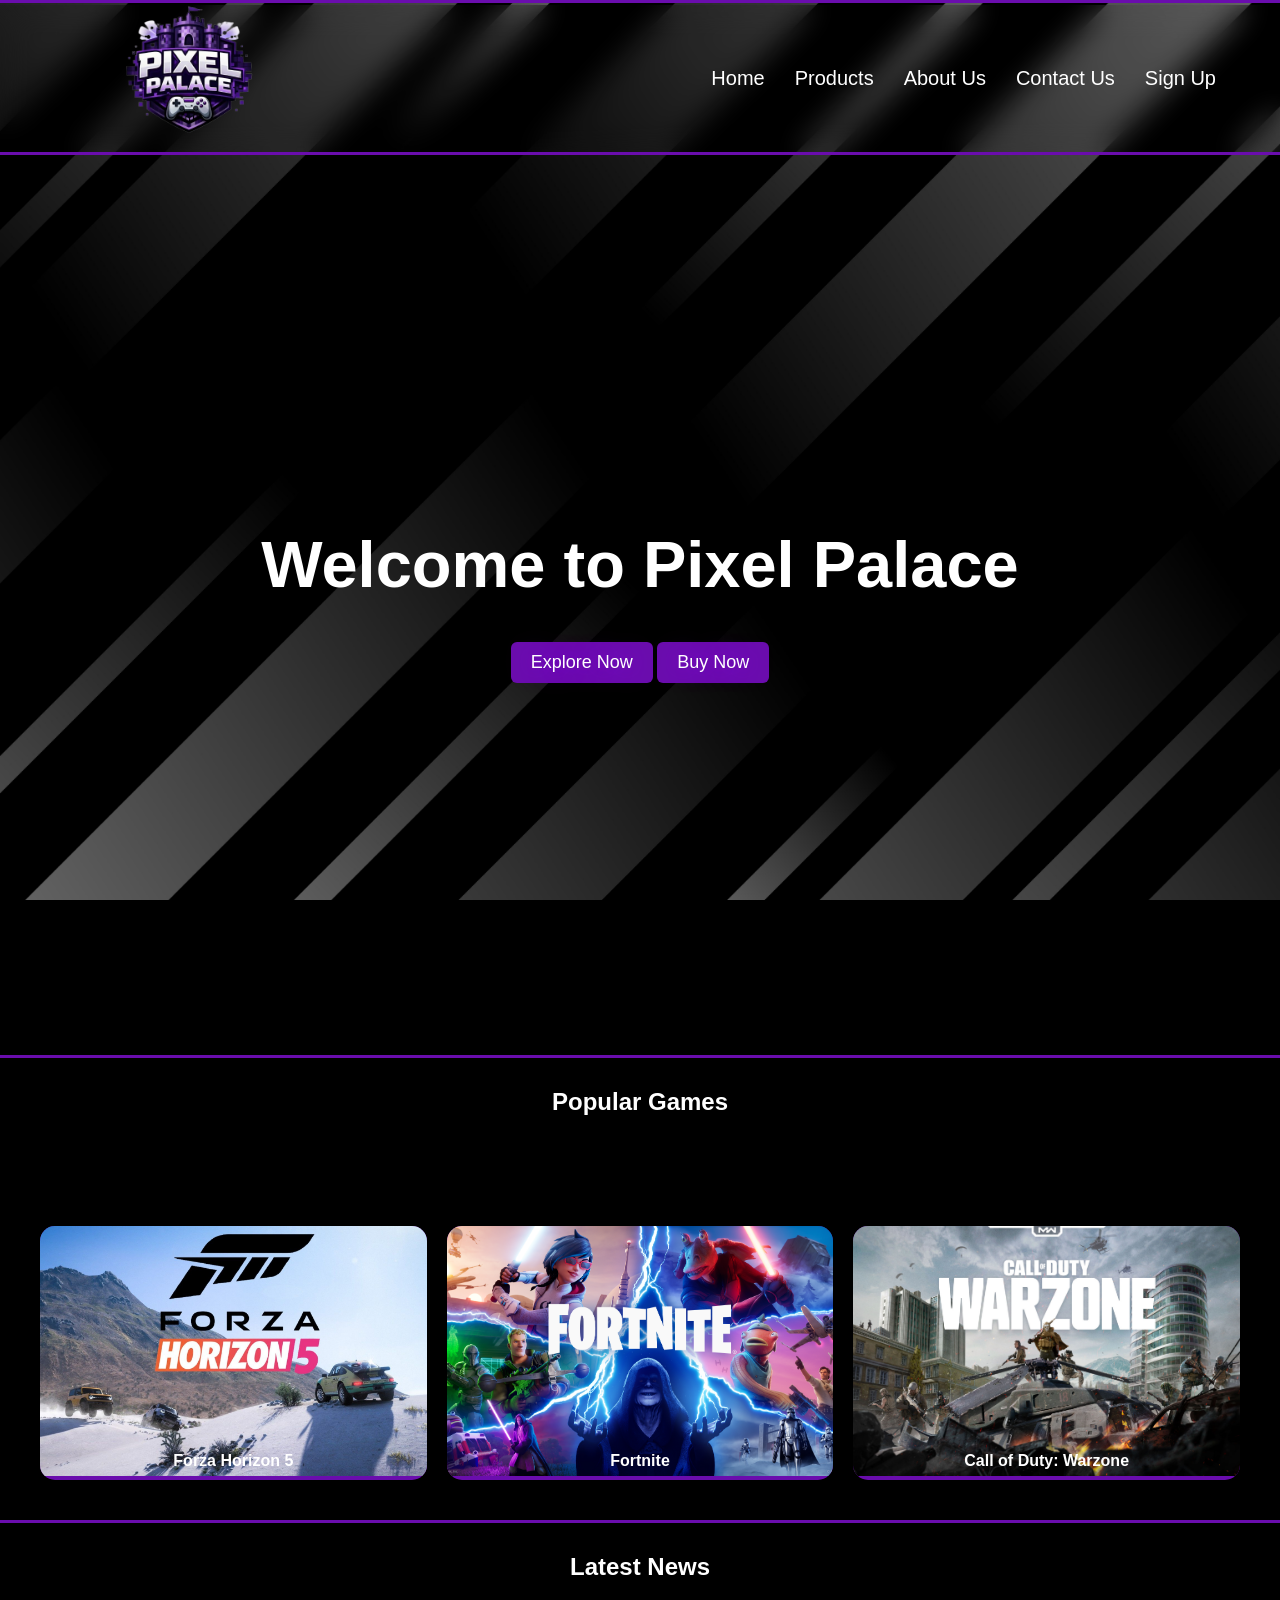
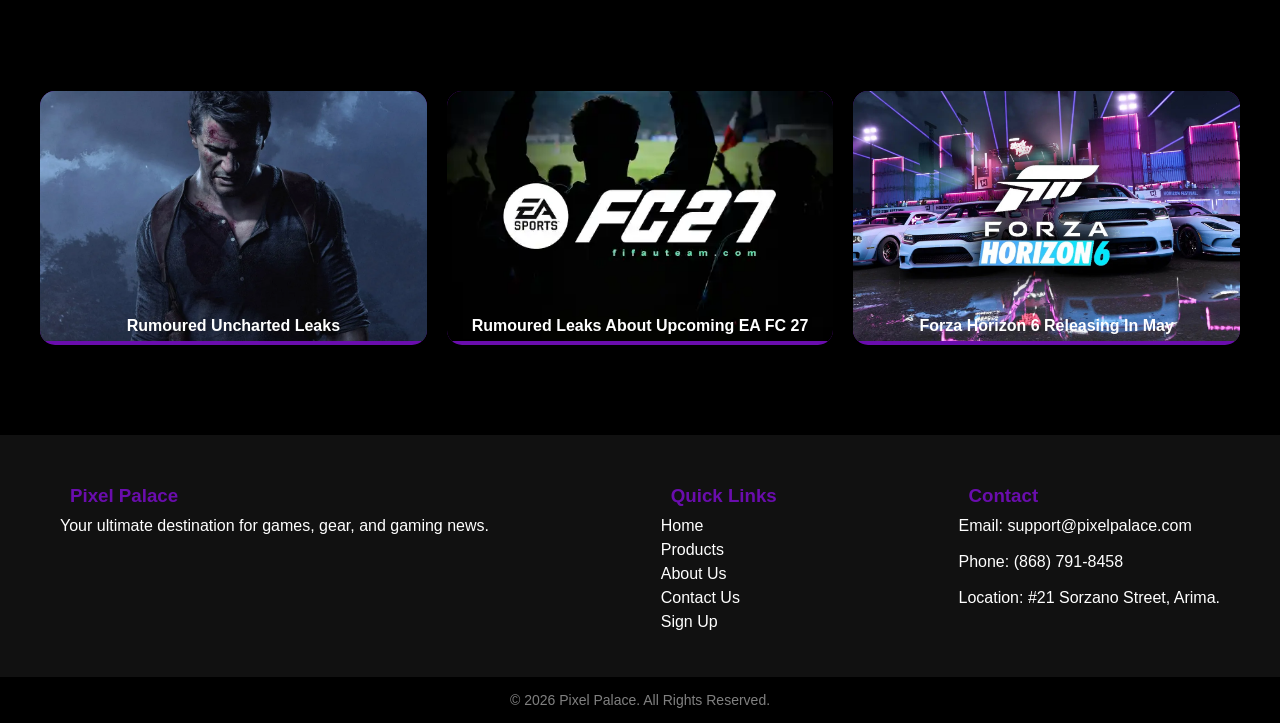
==== index.html @ cfe4350f "Add files via upload" ====
<!DOCTYPE html>
<html lang='en'>
  <head>
    <meta charset='UTF-8'/>
    <title>Home Page - Pixel Palace</title>
    <link rel='stylesheet' href='styles.css'/>
  </head>
<body>
    <h2 style="text-align:center; padding:1px"></h2>

    <nav aria-label="Main navigation">
      <div class="logo">
        <img src="images/logo.png" alt="Pixel Palace Logo">
      </div>
      <ul class="nav-links">
        <li><a href="index.html" aria-label="Go to Home page">Home</a></li>
        <li><a href="products.html" aria-label="View Products page">Products</a></li>
        <li><a href="about.html" aria-label="Learn more About Us">About Us</a></li>
        <li><a href="contact.html" aria-label="Open Contact Us page">Contact Us</a></li>
        <li><a href="signup.html" aria-label="Go to Sign Up page">Sign Up</a></li>
      </ul>
    </nav>

    <div class="hero">
      <div class="content">
        <h1>Welcome to Pixel Palace</h1>
        <a href="#" class="btn" aria-label="Explore Pixel Palace Games" onclick="scrollToGames(); return false;">Explore Now</a>
        <a href="products.html" class="btn buy-btn" aria-label="Buy products from Pixel Palace">Buy Now</a>
      </div>
    </div>

    <h2 id="popular-games">Popular Games</h2>
    <section class="games-showcase" aria-label="Popular games showcase">
      <div class="gamescard">
        <img src="images/forza2.jpg" alt="Forza Horizon 5 cover art" aria-hidden="true">
        <p>Forza Horizon 5</p>
      </div>
      <div class="gamescard">
        <img src="images/fortnite2.jpg" alt="Fortnite">
        <p>Fortnite</p>
      </div>
      <div class="gamescard">
        <img src="images/warzone.jpg" alt="Call of Duty: Warzone">
        <p>Call of Duty: Warzone</p>
      </div>
    </section>

    <h2>Latest News</h2>
    <section class="news-showcase" aria-label="Latest gaming news">
      <div class="newscard">
        <img src="images/uncharted.png" alt="Uncharted Leaks">
        <p>Rumoured Uncharted Leaks</p>
      </div>
      <div class="newscard">
        <img src="images/fifa2.png" alt="EA FC 27">
        <p>Rumoured Leaks About Upcoming EA FC 27</p>
      </div>
      <div class="newscard">
        <img src="images/forza.jpg" alt="Forza Horizon 6">
        <p>Forza Horizon 6 Releasing In May</p>
      </div>
    </section>

    <footer class="footer" role="contentinfo">
      <div class="footer-container">
        <div class="footer-section" aria-label="About Pixel Palace">
          <h3>Pixel Palace</h3>
          <p>Your ultimate destination for games, gear, and gaming news.</p>
        </div>

        <div class="footer-section" aria-label="Quick Links">
          <h3>Quick Links</h3>
          <ul>
            <li><a href="index.html" aria-label="Go to Home page">Home</a></li>
            <li><a href="products.html" aria-label="View Products page">Products</a></li>
            <li><a href="about.html" aria-label="Learn more About Us">About Us</a></li>
            <li><a href="contact.html" aria-label="Open Contact Us page">Contact Us</a></li>
            <li><a href="signup.html" aria-label="Go to Sign Up page">Sign Up</a></li>
          </ul>
        </div>

        <div class="footer-section" aria-label="Contact Information">
          <h3>Contact</h3>
          <p>Email: support@pixelpalace.com</p>
          <br>
          <p>Phone: (868) 791-8458</p>
          <br>
          <p>Location: #21 Sorzano Street, Arima.</p>
        </div>
      </div>

      <div class="footer-bottom">
        <p>© 2026 Pixel Palace. All Rights Reserved.</p>
      </div>
    </footer>

    <script src="java.js"></script>
</body>
</html>
---- styles.css ----
/* ------HOMEPAGE------ */
*{
    margin: 0;
    padding:0;
    box-sizing:border-box;
}

body {
    font-family: sans-serif;
    background: rgb(0, 0, 0);
    color:white;
    background-image: url("./images/back2.jpg");
    background-repeat: repeat;
    background-size: cover;
    background-position: center;
    justify-content: center;
    align-items: center;
    background-attachment: fixed; 
}
nav {
    
    height: 150px; overflow: visible;  
    padding: 30px 5%;
    background: rgba(0, 0, 0, 0.05);
    font-weight: bold;
    border-bottom: 3px solid rgba(106, 13, 173, 5);
    backdrop-filter: blur(15px);
    margin-bottom:0px;
    display:flex;
    align-items: center;
    justify-content: space-between;
}

.logo {
    font-size: 40px;
    font-weight: bold;
    color: rgb(106,13, 173);
    letter-spacing: 1px;
    
}
.nav-links {
    list-style: none;
    display: flex;
    gap:30px;
}
.nav-links li a {
    position: relative;
    font-size: 20px;
    font-weight: normal;
    text-decoration: none;
    color: white;
    transition: 0.3s;
}
.nav-links li a:hover {
    color: rgb(106,13, 173);
    text-shadow: 0 0 25px rgb(138, 9, 230);
}
.hero {
    min-height: 100vh;
    background-image: url(../images/back2.jpg);
    background-repeat: no-repeat;
    background-size: cover;
    background-position: center;
    background-attachment: fixed; 
    display: flex;
    justify-content: center;
    align-items: center;
}

.content {
    text-align: center;
    color: white;
}
.content h1{
    font-size: 65px;
    margin-bottom: 30px;
}
.content h2{
    font-size: 45px;
    margin-bottom: 10px;
}


.content .btn {
    font-size: 18px;
    padding: 10px 20px;
    color:white;
    text-shadow:0 0 25px rgb(138, 9, 230) ;
    background-color: rgb(106,13, 173);
    text-decoration: none;
    border-radius: 6px;
}
.content .btn:hover {
    background-color: rgb(152, 31, 238);
    color: rgb(0, 0, 0);
    text-shadow: 0 0 25px rgb(162, 39, 250);
    transition: 0.3s ease;
}

/* -------FEATURED GAMES------ */

.games-showcase {
    display: flex;
    gap: 20px;
    padding: 40px;
}

/* Each box */
.gamescard {
    background: #6a0dad;
    flex: 1;
    border-radius: 15px;
    overflow: hidden;
    position: relative;
    text-align: center;
}

/* Images inside box */
.gamescard img {
    width: 100%;
    height: 250px;
    object-fit: cover;
}

/* Text overlay */
.gamescard p {
    position: absolute;
    bottom: 10px;
    width: 100%;
    color: white;
    font-weight: bold;
}
.gamescard {
    transition: transform 0.3s ease;
}

.gamescard:hover {
    transform: scale(1.05);
}

/* HOVER EFFECT */
.gamescard:hover {
    transform: scale(1.08);
    box-shadow: 0 0 20px rgba(106, 13, 173, 0.8);
}


h2 {
    
    text-align: center;
     border-top: 3px solid rgba(106, 13, 173, 5);
     margin-bottom:0px;
     padding: 30px 5%;
}

.games-showcase{
text-align:center;
margin-top:40px;
}





/* -------NEWS------ */ 

.news-showcase {
    display: flex;
    gap: 20px;
    padding: 40px;
}

/* Each box */
.newscard {
    background: #6a0dad;
    flex: 1;
    border-radius: 15px;
    overflow: hidden;
    position: relative;
    text-align: center;
}

/* Images inside box */
.newscard img {
    width: 100%;
    height: 250px;
    object-fit: cover;
}

/* Text overlay */
.newscard p {
    position: absolute;
    bottom: 10px;
    width: 100%;
    color: white;
    font-weight: bold;
}
.newscard {
    transition: transform 0.3s ease;
}

.newscard:hover {
    transform: scale(1.05);
}

/* HOVER EFFECT */
.newscard:hover {
    transform: scale(1.08);
    box-shadow: 0 0 20px rgba(106, 13, 173, 0.8);
}


h2 {
    
    text-align: center;
     border-top: 3px solid rgba(106, 13, 173, 5);
     margin-bottom:0px;
     padding: 30px 5%;
}

.news-showcase{
text-align:center;
margin-top:40px;
}



/* -------FOOTER CSS------- */
.footer{
background:#111;
color:white;
margin-top:50px;
}

.footer-container{
max-width:1200px;
margin:auto;
display:flex;
justify-content:space-between;
gap:30px;
padding:40px 20px;
flex-wrap:wrap;
}

.footer-section h3{
margin-bottom:10px;
color:#6A0DAD;
}

.footer-section ul{
list-style:none;
}

.footer-section ul li{
margin-bottom:6px;
}

.footer-section a{
text-decoration:none;
color:white;
transition: 0.3s;
}

.footer-section a:hover{
color:#6A0DAD;
text-shadow: 0 0 25px rgb(138, 9, 230);
}

.footer-bottom{
text-align:center;
padding:15px;
background:black;
font-size:14px;
color:grey;
}


h3 {
    margin: 10px;
}

header {
    background: #6a0dad;
    padding: 10px 20px;
    display: flex;
    align-items: center;
    justify-content: space-between;
}

/* Keep nav aligned */
nav {
    display: flex;
    gap: 20px;
}
.logo img{ 
    width: 250px; height: auto; 
}



/* ----HOMEPAGE------ */

/* PRODUCTS */
.card {
    background: #1a1a1a;
    padding: 20px;
    text-align: center;
    border-radius: 12px;
    transition: transform 0.3s ease, box-shadow 0.3s ease;
    position: relative;
    overflow: hidden;
}

/* Hover Lift Effect */
.card:hover {
    transform: translateY(-10px) scale(1.03);
    box-shadow: 0 10px 25px rgba(106, 13, 173, 0.6);
}

/* Glow Animation */
.card::before {
    content: "";
    position: absolute;
    inset: 0;
    border-radius: 12px;
    padding: 2px;
    background: linear-gradient(45deg, #6a0dad, #ffffff, #6a0dad);
    -webkit-mask: linear-gradient(#000 0 0) content-box, linear-gradient(#000 0 0);
    -webkit-mask-composite: xor;
            mask-composite: exclude;
    opacity: 0;
    transition: opacity 0.3s ease;
}

.card:hover::before {
    opacity: 1;
}

/* Base button style */
.btn {
  background: #6a0dad;
  color: white;
  padding: 10px 20px;
  margin-top: 10px;
  display: inline-block;   /* not flex */
  border-radius: 6px;
  text-decoration: none;
  transition: all 0.3s ease;
  cursor: pointer;
  text-shadow: 0 0 10px rgba(138, 9, 230, 0.8);
}

/* Neon hover glow */
.btn:hover {
  background: #8a2be2;
  color: #000;
  transform: scale(1.1);
  box-shadow: 0 0 20px #6a0dad, 0 0 40px #8a2be2, 0 0 60px #a23ffa;
  text-shadow: 0 0 25px #a23ffa;
}

/* Focus state for keyboard navigation */
.btn:focus {
  outline: 3px solid #6a0dad;
  outline-offset: 2px;
}

/* Fade-in Animation (on page load) */
@keyframes fadeUp {
    from {
        opacity: 0;
        transform: translateY(30px);
    }
    to {
        opacity: 1;
        transform: translateY(0);
    }
}

.card {
    animation: fadeUp 0.6s ease forwards;
}

/* Stagger Effect (cards appear one after another) */
.card:nth-child(1) { animation-delay: 0.1s; }
.card:nth-child(2) { animation-delay: 0.3s; }
.card:nth-child(3) { animation-delay: 0.5s; }
.card:nth-child(4) { animation-delay: 0.7s; }






.footer-section {
    font-family: sans-serif;
}

.products {
  padding: 40px;
}

.grid {
  display: flex;
  flex-wrap: wrap;        /* allows multiple rows */
  justify-content: center;/* centers the cards */
  gap: 20px;              /* spacing between cards */
}

.grid .card {
  flex: 0 0 calc(25% - 20px); /* 4 cards per row */
  max-width: 250px;           /* consistent card size */
}

/* Tablet*/
@media (max-width: 1024px) {
  .grid .card {
    flex: 0 0 calc(50% - 20px);
    max-width: 300px;
  }
}

/* Mobile*/
@media (max-width: 600px) {
  .grid .card {
    flex: 0 0 100%;
    max-width: 100%;
  }
}


/* Product grid container */
.grid {
  display: flex;
  flex-wrap: wrap;
  justify-content: center;
  gap: 20px;
}

/* Each product card */
.grid .card {
  flex: 0 0 calc(25% - 20px); /* 4 per row on desktop */
  max-width: 300px;
  background: #1a1a1a;
  border-radius: 15px;
  padding: 15px;
  display: flex;
  flex-direction: column;
  align-items: center;
  justify-content: space-between;
}

/* Product images inside cards */
.grid .card img {
  width: 100%;
  height: 150px;
  object-fit: contain;   

}

/* Text inside card */
.grid .card h3,
.grid .card p {
  margin: 5px 0;
  text-align: center;
}


.grid .card .btn {
  margin-top: auto;           
}

/* ---------ABOUT | CONTACT US | SIGN UP -------- */

/* Shared section styles */
.about, .contact, .signup {
  max-width: 800px;
  margin: 50px auto;
  background: #1a1a1a;
  padding: 30px;
  border-radius: 12px;
  box-shadow: 0 0 20px rgba(106, 13, 173, 0.6);
}

.about h2, .contact h2, .signup h2 {
  color: #6a0dad;
  margin-bottom: 20px;
  text-align: center;
}

form {
  display: flex;
  flex-direction: column;
  gap: 15px;
}

form label {
  font-weight: bold;
}

form input, form textarea {
  padding: 10px;
  border-radius: 6px;
  border: none;
  outline: none;
}



.about {
  max-width: 800px;
  margin: 50px auto;
  background: #1a1a1a;
  padding: 30px;
  border-radius: 12px;
  box-shadow: 0 0 20px rgba(106, 13, 173, 0.6);
}

.about h2, .about h3 {
  color: #6a0dad;
  margin-bottom: 15px;
}

/* Team Section */
.team {
  max-width: 1000px;
  margin: 50px auto;
  text-align: center;
}

.team h2 {
  color: #6a0dad;
  margin-bottom: 30px;
}

.team-grid {
  display: flex;
  gap: 20px;
  justify-content: center;
  flex-wrap: wrap;
}

.team-member {
  background: #1a1a1a;
  padding: 20px;
  border-radius: 12px;
  width: 250px;
  text-align: center;
  box-shadow: 0 0 15px rgba(106, 13, 173, 0.5);
  transition: transform 0.3s ease;
}

.team-member:hover {
  transform: scale(1.05);
  box-shadow: 0 0 25px rgba(106, 13, 173, 0.8);
}

.team-member img {
  width: 100%;
  height: 200px;
  object-fit: cover;
  border-radius: 8px;
  margin-bottom: 15px;
}

.team-member h3 {
  margin: 10px 0 5px;
  color: #8a2be2;
}

.team-member p {
  margin: 5px 0;
}


/* ----------------------SIGN UP------------------ */

.success-message {
  margin-top: 15px;
  color: #00ff7f; /* neon green */
  font-weight: bold;
  text-align: center;
}

.error-message {
  margin-top: 15px;
  color: #ff4444; /* red */
  font-weight: bold;
  text-align: center;
}



.contact {
  max-width: 800px;
  margin: 50px auto;
  background: #1a1a1a;
  padding: 30px;
  border-radius: 12px;
  box-shadow: 0 0 20px rgba(106, 13, 173, 0.6);
}

.contact h2 {
  color: #6a0dad;
  margin-bottom: 20px;
  text-align: center;
}

.contact-details {
  margin-bottom: 20px;
}

.contact-details h3 {
  color: #8a2be2;
  margin-bottom: 10px;
}

.contact form {
  display: flex;
  flex-direction: column;
  gap: 15px;
}

.contact form label {
  font-weight: bold;
}

.contact form input,
.contact form textarea {
  padding: 10px;
  border-radius: 6px;
  border: none;
  outline: none;
}



/* -------- -THIS IS FOR THE DESKTOP | TABLET | PHONE ---------*/

/* TABLET  */
@media (max-width: 1024px) {
  .nav-links {
    gap: 15px;
    font-size: 0.95rem;
  }

  .games-showcase, .news-showcase {
    gap: 15px;
  }

  .gamescard, .newscard {
    flex: 1 1 45%; /* two cards per row */
  }

  .hero h1 {
    font-size: 2.2rem;
  }
}

/* TABLETS */
@media (max-width: 768px) {
  nav {
    flex-direction: column;
    align-items: center;
  }

  .nav-links {
    flex-direction: column;
    text-align: center;
    gap: 10px;
  }

  .gamescard, .newscard {
    flex: 1 1 100%; /* stack cards vertically */
  }

  .content {
    flex-direction: column;
    align-items: center;
  }

  .btn {
    width: 80%; 
    margin: 10px 0;
  }
}

/* PHONES */
@media (max-width: 480px) {
  body {
    font-size: 0.9rem;
    padding: 0 10px;
  }

  .hero h1 {
    font-size: 1.8rem;
    text-align: center;
  }

  .gamescard img, .newscard img {
    width: 100%;
    height: auto;
  }

  .btn {
    width: 100%; 
  }

  footer .footer-container {
    flex-direction: column;
    text-align: center;
    gap: 20px;
  }
}

/* KEYBOARD NAVIGABILITY */
a:focus, button:focus, input:focus, textarea:focus {
  outline: 3px solid #8a2be2; /* purple glow */
  outline-offset: 3px;
}

.btn:focus {
  box-shadow: 0 0 10px #6a0dad;
}
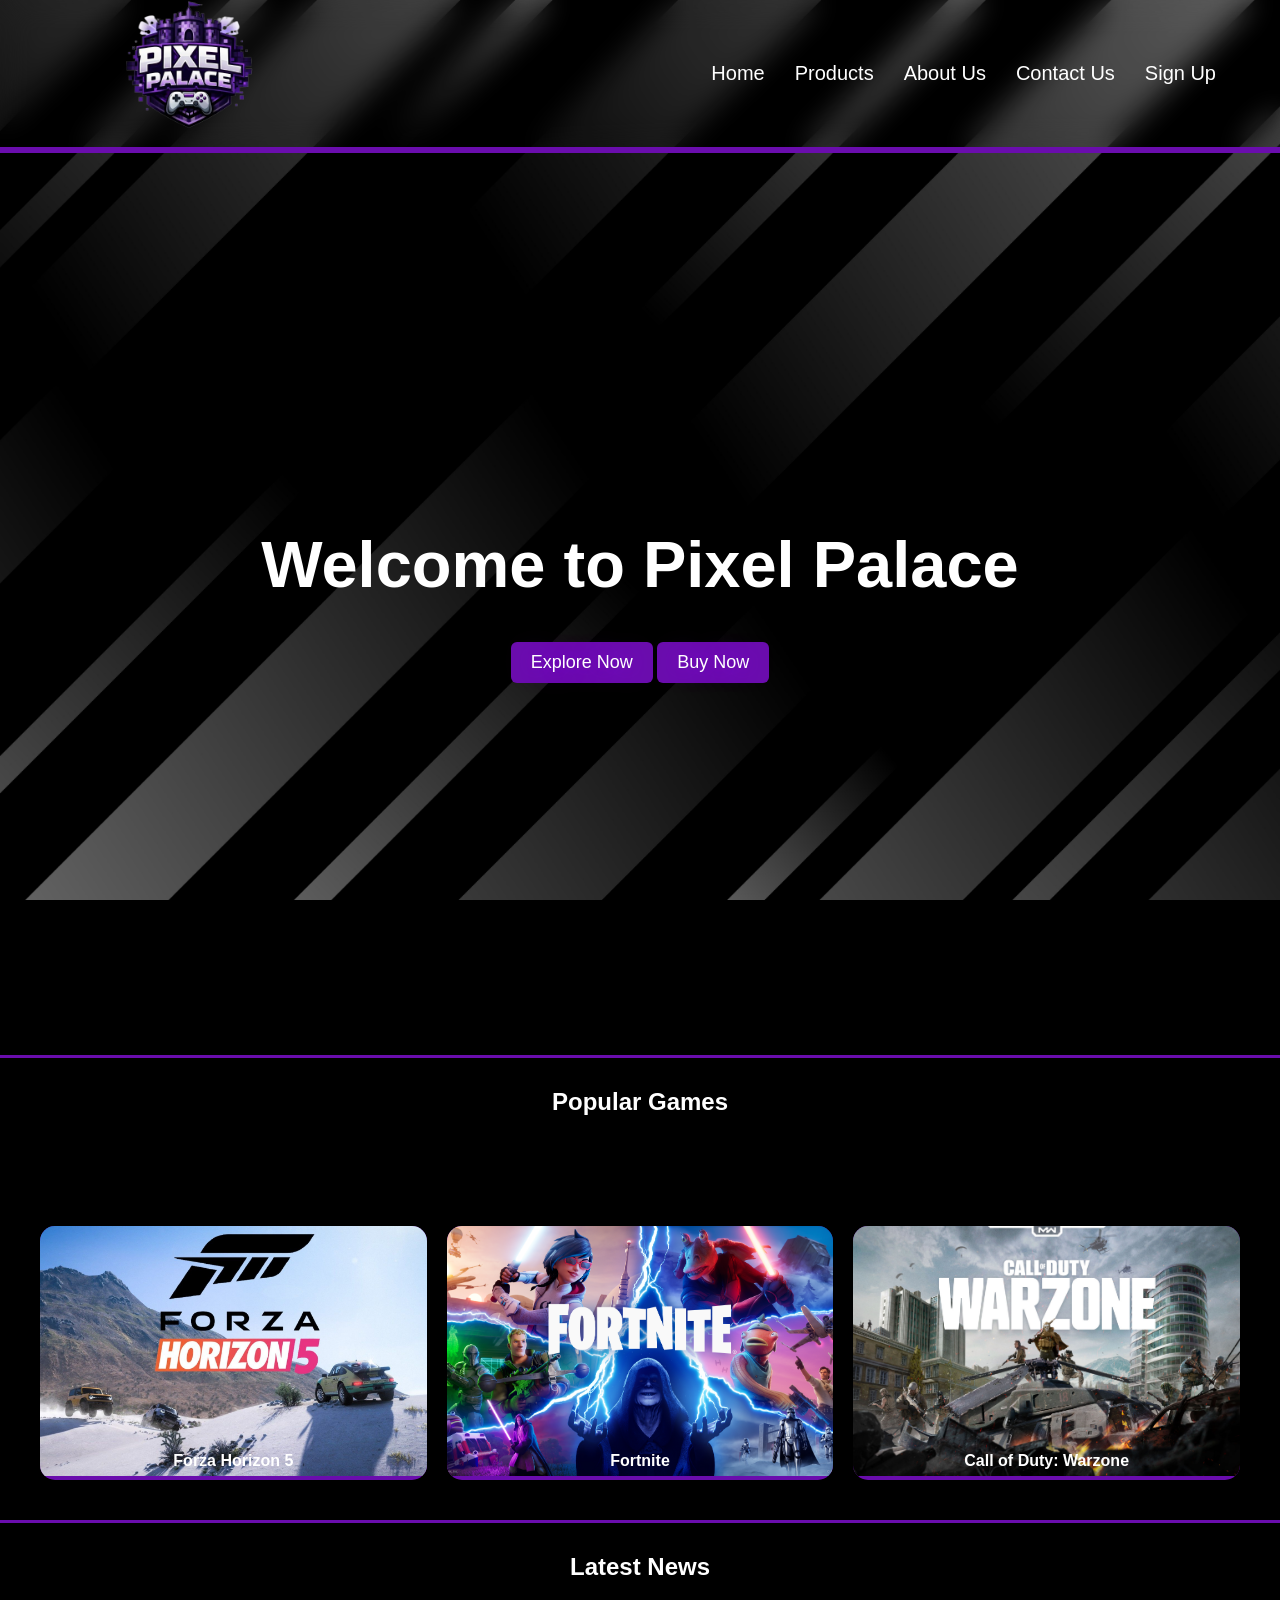
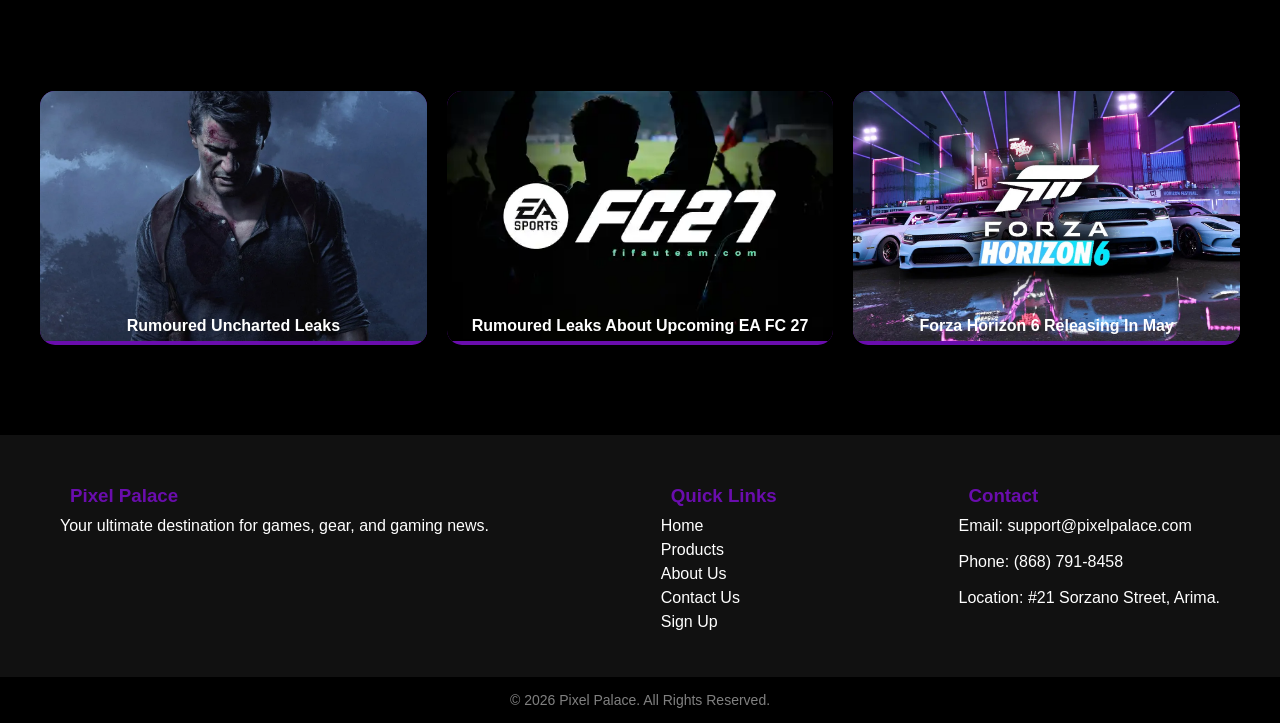
==== commit 269c6da5: "Add files via upload" ====
--- a/index.html
+++ b/index.html
@@ -4,6 +4,7 @@
     <meta charset='UTF-8'/>
     <title>Home Page - Pixel Palace</title>
     <link rel='stylesheet' href='styles.css'/>
+    <meta name="viewport" content="width=device-width, initial-scale=1.0">
   </head>
 <body>
     <h2 style="text-align:center; padding:1px"></h2>
--- a/styles.css
+++ b/styles.css
@@ -17,9 +17,16 @@
     justify-content: center;
     align-items: center;
     background-attachment: fixed; 
+    padding-top: 150px; /* equal to nav height */
 }
 nav {
     
+  position: fixed;
+  top: 0;
+  left: 0;
+  width: 100%;
+  z-index: 1000; /* keeps nav above other elements */
+  
     height: 150px; overflow: visible;  
     padding: 30px 5%;
     background: rgba(0, 0, 0, 0.05);
@@ -483,6 +490,10 @@
   box-shadow: 0 0 20px rgba(106, 13, 173, 0.6);
 }
 
+.about, .contact, .signup {
+  margin-top: 180px; /* pushes content below nav */
+}
+
 .about h2, .contact h2, .signup h2 {
   color: #6a0dad;
   margin-bottom: 20px;
@@ -637,80 +648,89 @@
 
 
 /* -------- -THIS IS FOR THE DESKTOP | TABLET | PHONE ---------*/
-
-/* TABLET  */
+/* Desktop (force row layout) */
+@media (min-width: 1025px) {
+  nav {
+    flex-direction: row;
+    justify-content: space-between;
+  }
+  .nav-links {
+    flex-direction: row;
+    gap: 30px;
+  }
+  .footer-container {
+    flex-direction: row;
+    text-align: left;
+  }
+}
+
+/* Tablet */
 @media (max-width: 1024px) {
-  .nav-links {
-    gap: 15px;
-    font-size: 0.95rem;
-  }
-
-  .games-showcase, .news-showcase {
-    gap: 15px;
-  }
-
+  .grid .card {
+    flex: 0 0 calc(50% - 20px);
+    max-width: 300px;
+  }
   .gamescard, .newscard {
-    flex: 1 1 45%; /* two cards per row */
-  }
-
+    flex: 1 1 45%;
+  }
   .hero h1 {
     font-size: 2.2rem;
   }
 }
 
-/* TABLETS */
+/* Smaller Tablet */
 @media (max-width: 768px) {
   nav {
     flex-direction: column;
     align-items: center;
-  }
-
+    text-align: center;
+  }
   .nav-links {
     flex-direction: column;
-    text-align: center;
-    gap: 10px;
-  }
-
-  .gamescard, .newscard {
-    flex: 1 1 100%; /* stack cards vertically */
-  }
-
-  .content {
+    gap: 15px;
+    margin-top: 10px;
+  }
+  .footer-container {
     flex-direction: column;
     align-items: center;
-  }
-
-  .btn {
-    width: 80%; 
-    margin: 10px 0;
-  }
-}
-
-/* PHONES */
+    text-align: center;
+    gap: 20px;
+  }
+  .footer-section {
+    width: 100%;
+  }
+  .gamescard, .newscard {
+    flex: 1 1 100%;
+  }
+}
+
+/* Phone */
 @media (max-width: 480px) {
   body {
     font-size: 0.9rem;
     padding: 0 10px;
   }
-
   .hero h1 {
     font-size: 1.8rem;
     text-align: center;
   }
-
   .gamescard img, .newscard img {
     width: 100%;
     height: auto;
   }
-
   .btn {
-    width: 100%; 
-  }
-
-  footer .footer-container {
-    flex-direction: column;
-    text-align: center;
-    gap: 20px;
+    width: 100%;
+  }
+  .footer-container {
+    padding: 20px;
+  }
+}
+
+/* On smaller screens, reduce spacing */
+@media (max-width: 768px) {
+  .about, .contact, .signup {
+    margin-top: 120px;
+    padding: 20px;
   }
 }
 
